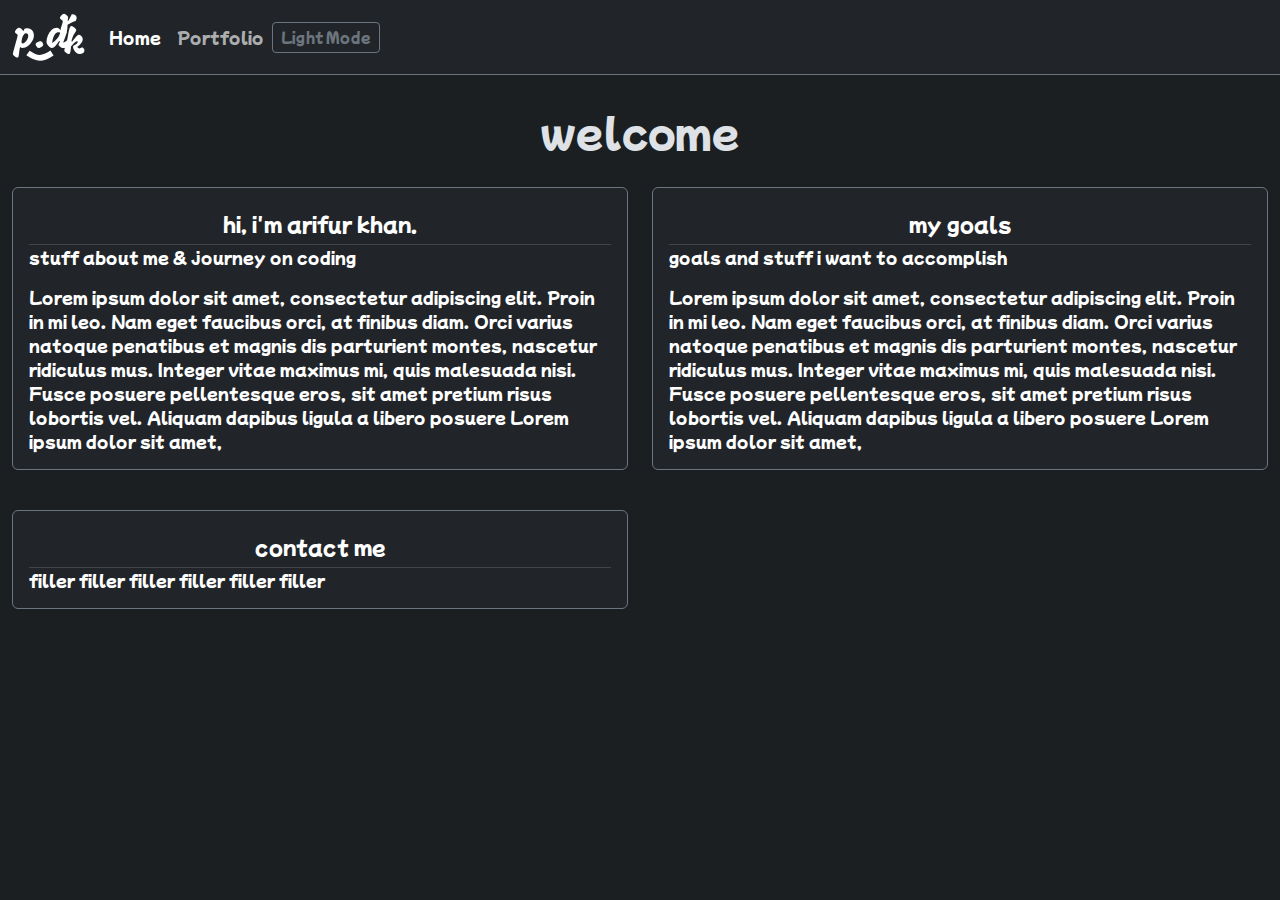
==== index.html @ 9f3860bf "pages test" ====
<!doctype html>
<html lang="en" data-bs-theme="dark">

<head>
    <meta charset="utf-8">
    <meta name="viewport" content="width=device-width, initial-scale=1">

    <!-- google font -->
    <link rel="preconnect" href="https://fonts.googleapis.com">
    <link rel="preconnect" href="https://fonts.gstatic.com" crossorigin>
    <link href="https://fonts.googleapis.com/css2?family=Mochiy+Pop+One&display=swap" rel="stylesheet">
    <!-- google font -->

    <title> Arifur Khan </title>

    <!-- bootstrap -->
    <link href="https://cdn.jsdelivr.net/npm/bootstrap@5.3.3/dist/css/bootstrap.min.css" rel="stylesheet" integrity="sha384-QWTKZyjpPEjISv5WaRU9OFeRpok6YctnYmDr5pNlyT2bRjXh0JMhjY6hW+ALEwIH" crossorigin="anonymous">
    <!-- bootstrap -->
    <link href="style.css" rel="stylesheet" type="text/css" />
</head>

<body>
    <!-- navbar -->
    <nav class="navbar navbar-expand-lg border-bottom mb-3 border-secondary text-bg-dark">
        <div class="container-fluid">
            <a class="navbar-brand"> <img src="/logo_light.svg" alt="Logo" id="logo"> </a>
            <div class="navbar-collapse navbar-nav" id="navbarNavAltMarkup">
                <a class="nav-link active" aria-current="page" href="/index.html">Home</a>
                <a class="nav-link" href="/portfolio.html">Portfolio</a>
                <button class="btn btn-sm btn-outline-secondary" type="button" id="theme"> Light Mode </button>
            </div>
        </div>
    </nav>
    <!-- navbar  -->

    <h1> welcome </h1>

    <div class="row row-cols-1 row-cols-md-2 g-4" style="margin: auto">

        <div class="col">
          <div class="card mb-3 border-secondary text-bg-dark">
                <div class="card-body">
                    <h5 class="card-header text-center text-bg-dark">hi, i'm arifur khan.</h5>
                    <p class="card-text"> stuff about me & journey on coding </p>
                    <p class="card-text"> Lorem ipsum dolor sit amet, consectetur adipiscing elit. Proin in mi leo. Nam eget faucibus orci, at finibus diam. Orci varius natoque penatibus et magnis dis parturient montes, nascetur ridiculus mus. Integer vitae maximus mi, quis malesuada nisi. Fusce posuere pellentesque eros, sit amet pretium risus lobortis vel. Aliquam dapibus ligula a libero posuere Lorem ipsum dolor sit amet, </p>
                </div>
            </div>
        </div>   

        <div class="col">
            <div class="card mb-3 border-secondary text-bg-dark">
                <div class="card-body">
                    <h5 class="card-header text-center text-bg-dark"> my goals </h5>
                    <p class="card-text"> goals and stuff i want to accomplish </p>
                    <p class="card-text"> Lorem ipsum dolor sit amet, consectetur adipiscing elit. Proin in mi leo. Nam eget faucibus orci, at finibus diam. Orci varius natoque penatibus et magnis dis parturient montes, nascetur ridiculus mus. Integer vitae maximus mi, quis malesuada nisi. Fusce posuere pellentesque eros, sit amet pretium risus lobortis vel. Aliquam dapibus ligula a libero posuere Lorem ipsum dolor sit amet, </p>
                </div>
            </div>
        </div>

        <div class="col">
            <div class="card mb-3 border-secondary text-bg-dark">
                <div class="card-body">
                    <h5 class="card-header text-center text-bg-dark"> contact me </h5>
                    <p class="card-text"> filler filler filler filler filler filler </p>
                </div>
            </div>
        </div>

    </div>

    <script src="https://cdn.jsdelivr.net/npm/bootstrap@5.3.3/dist/js/bootstrap.bundle.min.js"
      integrity="sha384-YvpcrYf0tY3lHB60NNkmXc5s9fDVZLESaAA55NDzOxhy9GkcIdslK1eN7N6jIeHz"
      crossorigin="anonymous"></script>
    <script src="/script.js"></script>
</body>
</html>
---- style.css ----
body {
    background-color: #1C1F21; /* 212529 */
    font-family: "Mochiy Pop One", sans-serif;
    font-weight: 400;
    font-style: normal;
  }

h1 {
  margin-top: 2rem;
  text-align: center;
}
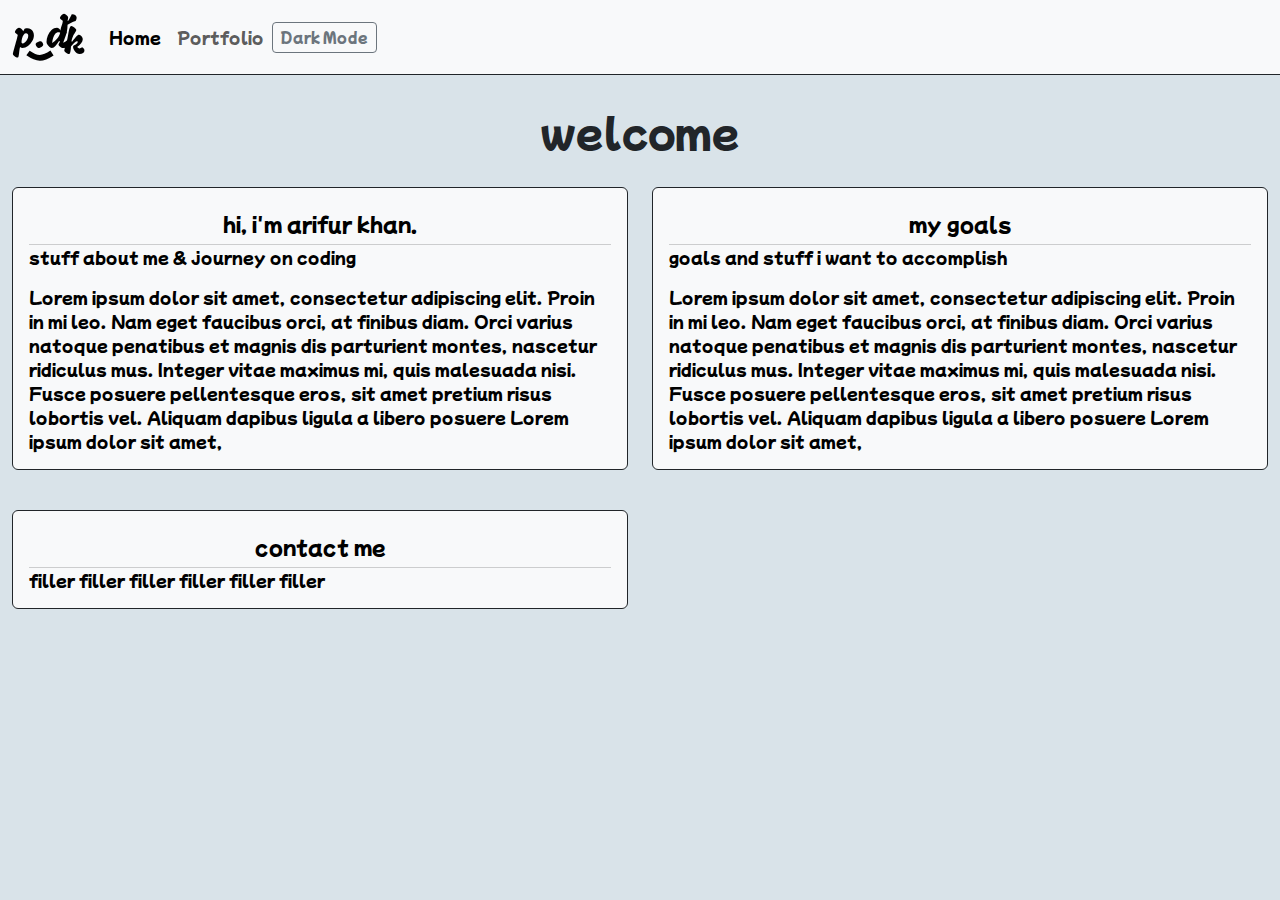
==== commit c0a2359a: "multipage dark/light mode" ====
--- a/index.html
+++ b/index.html
@@ -19,7 +19,7 @@
     <link href="style.css" rel="stylesheet" type="text/css" />
 </head>
 
-<body>
+<body onload="setTheme()">
     <!-- navbar -->
     <nav class="navbar navbar-expand-lg border-bottom mb-3 border-secondary text-bg-dark">
         <div class="container-fluid">
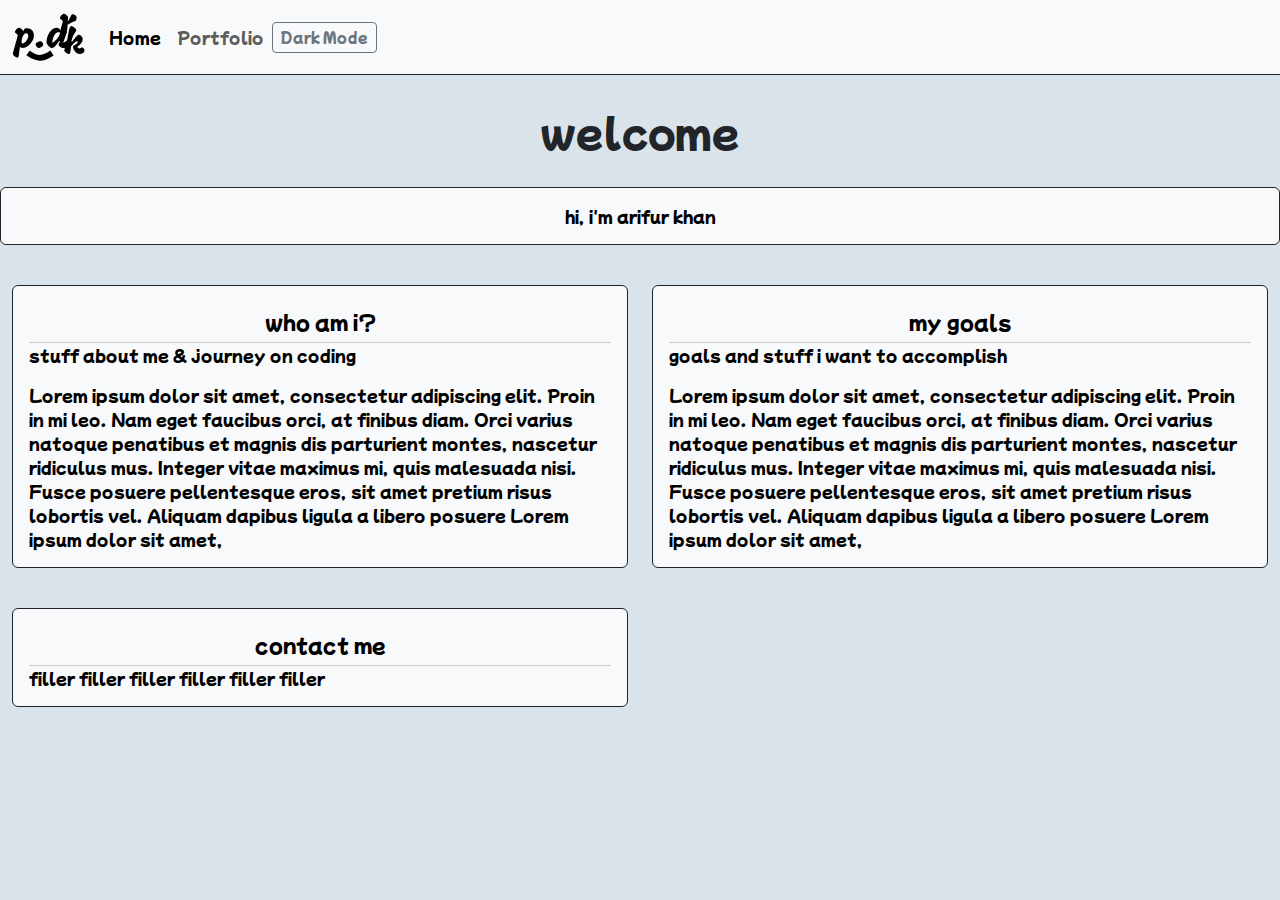
==== commit 6b02d712: "stuff below title text" ====
--- a/index.html
+++ b/index.html
@@ -35,12 +35,18 @@
 
     <h1> welcome </h1>
 
+    <div class="card mb-3 border-secondary text-bg-dark" style="padding: auto; margin-top: 2rem;">
+        <div class="card-body">
+            <p class="card-text text-center"> hi, i'm arifur khan </p>
+        </div>
+    </div>
+
     <div class="row row-cols-1 row-cols-md-2 g-4" style="margin: auto">
 
         <div class="col">
           <div class="card mb-3 border-secondary text-bg-dark">
                 <div class="card-body">
-                    <h5 class="card-header text-center text-bg-dark">hi, i'm arifur khan.</h5>
+                    <h5 class="card-header text-center text-bg-dark">who am i?</h5>
                     <p class="card-text"> stuff about me & journey on coding </p>
                     <p class="card-text"> Lorem ipsum dolor sit amet, consectetur adipiscing elit. Proin in mi leo. Nam eget faucibus orci, at finibus diam. Orci varius natoque penatibus et magnis dis parturient montes, nascetur ridiculus mus. Integer vitae maximus mi, quis malesuada nisi. Fusce posuere pellentesque eros, sit amet pretium risus lobortis vel. Aliquam dapibus ligula a libero posuere Lorem ipsum dolor sit amet, </p>
                 </div>
--- a/style.css
+++ b/style.css
@@ -8,4 +8,11 @@
 h1 {
   margin-top: 2rem;
   text-align: center;
+}
+
+[data-bs-theme="light"].carousel .carousel-control-prev-icon,
+[data-bs-theme="light"].carousel .carousel-control-next-icon,
+[data-bs-theme="light"].carousel .carousel-control-prev-icon,
+[data-bs-theme="light"].carousel .carousel-control-next-icon {
+  filter: none;
 }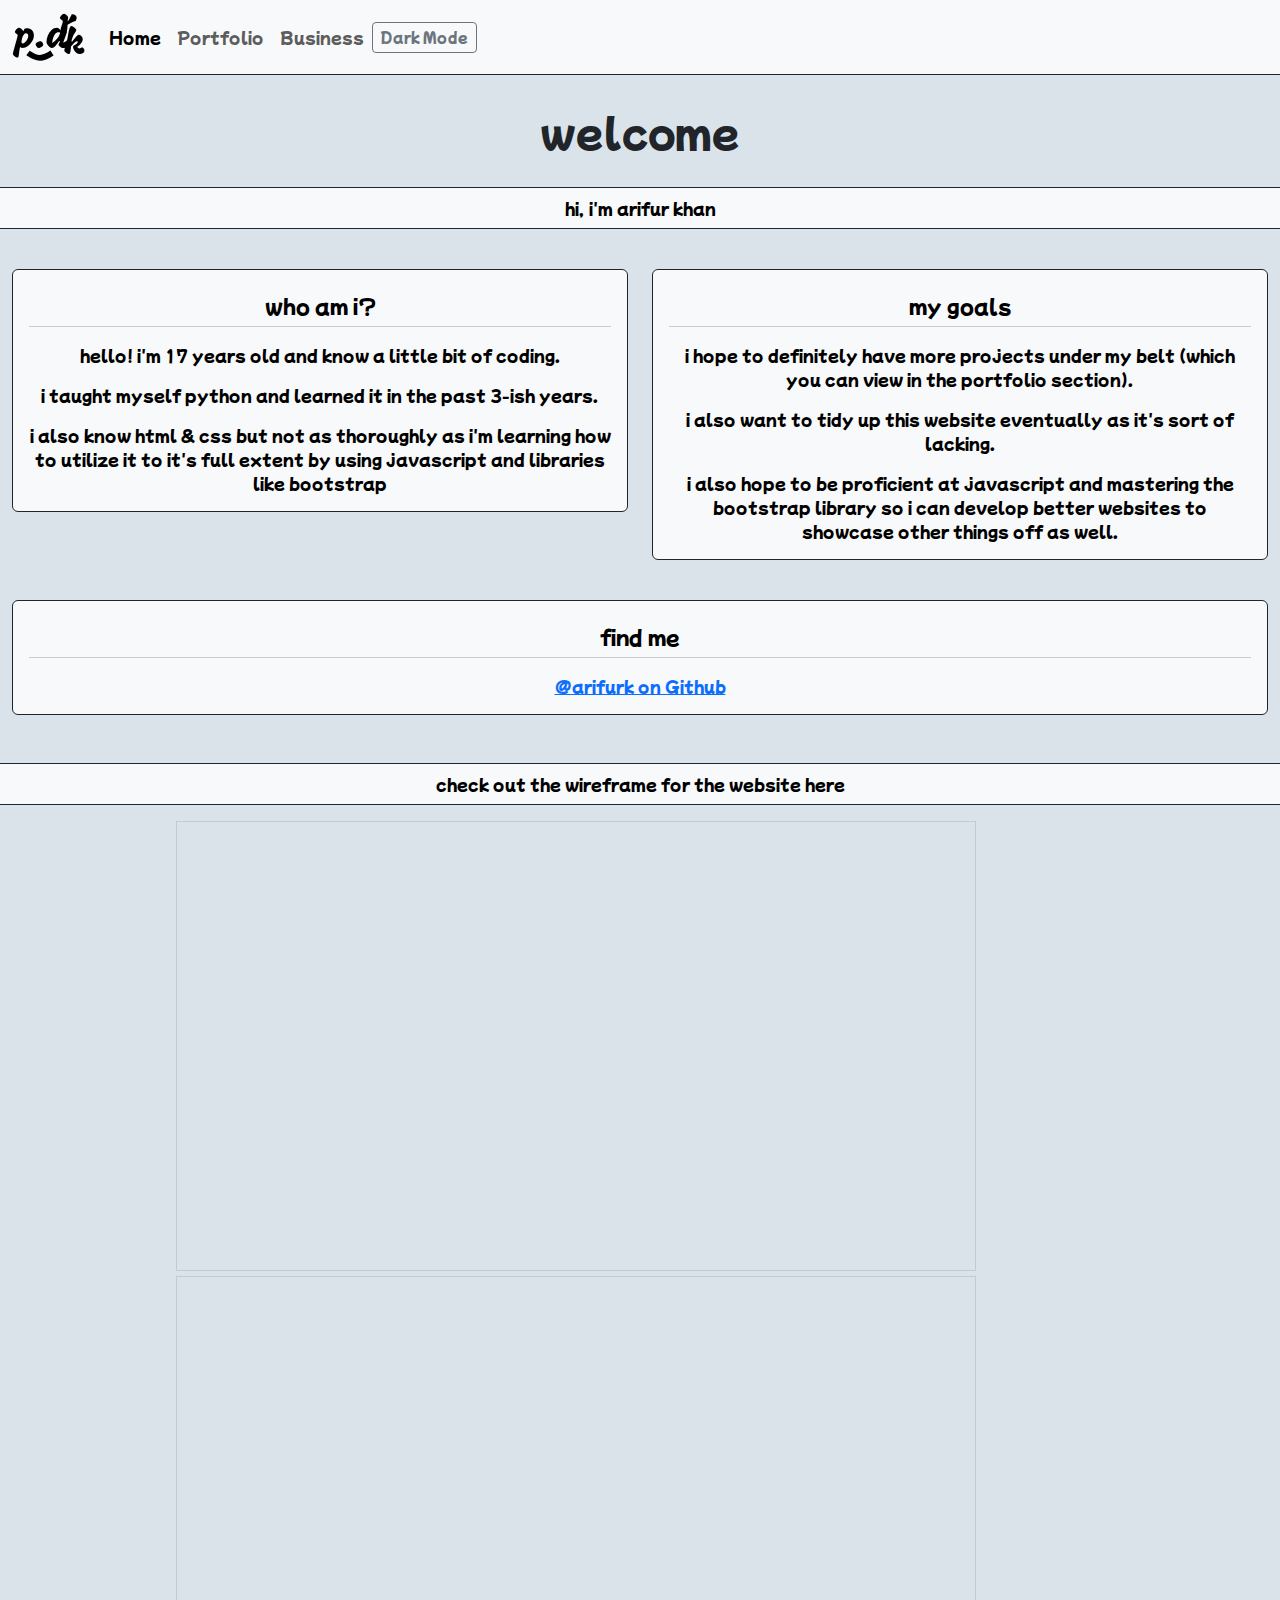
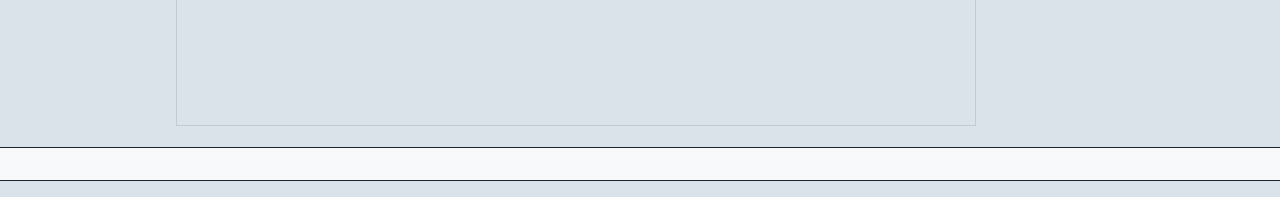
==== commit 02f748b7: "actual text + sectioners" ====
--- a/index.html
+++ b/index.html
@@ -27,52 +27,85 @@
             <div class="navbar-collapse navbar-nav" id="navbarNavAltMarkup">
                 <a class="nav-link active" aria-current="page" href="/index.html">Home</a>
                 <a class="nav-link" href="/portfolio.html">Portfolio</a>
+                <a class="nav-link" href="/business.html">Business</a>
                 <button class="btn btn-sm btn-outline-secondary" type="button" id="theme"> Light Mode </button>
             </div>
         </div>
     </nav>
     <!-- navbar  -->
-
+    <!-- sectioner -->
     <h1> welcome </h1>
 
-    <div class="card mb-3 border-secondary text-bg-dark" style="padding: auto; margin-top: 2rem;">
+    <nav class="navbar navbar-expand-lg border-bottom border-top mb-3 border-secondary text-bg-dark container-fluid" style="padding: auto; margin-top: 2rem;">
         <div class="card-body">
             <p class="card-text text-center"> hi, i'm arifur khan </p>
         </div>
-    </div>
-
+    </nav>
+    <!-- sectioner -->
+    <!-- info -->
     <div class="row row-cols-1 row-cols-md-2 g-4" style="margin: auto">
 
         <div class="col">
           <div class="card mb-3 border-secondary text-bg-dark">
-                <div class="card-body">
-                    <h5 class="card-header text-center text-bg-dark">who am i?</h5>
-                    <p class="card-text"> stuff about me & journey on coding </p>
-                    <p class="card-text"> Lorem ipsum dolor sit amet, consectetur adipiscing elit. Proin in mi leo. Nam eget faucibus orci, at finibus diam. Orci varius natoque penatibus et magnis dis parturient montes, nascetur ridiculus mus. Integer vitae maximus mi, quis malesuada nisi. Fusce posuere pellentesque eros, sit amet pretium risus lobortis vel. Aliquam dapibus ligula a libero posuere Lorem ipsum dolor sit amet, </p>
+                <div class="card-body text-center">
+                    <h5 class="card-header text-bg-dark">who am i?</h5>
+                    <p class="card-text"> </p>
+                    <p class="card-text"> hello! i'm 17 years old and know a little bit of coding. </p>
+                    <p class="card-text"> i taught myself python and learned it in the past 3-ish years.</p>
+                    <p class="card-text"> i also know html & css but not as thoroughly as i'm learning how to utilize it to it's full extent by using javascript and libraries like bootstrap </p>
                 </div>
             </div>
         </div>   
 
         <div class="col">
             <div class="card mb-3 border-secondary text-bg-dark">
-                <div class="card-body">
-                    <h5 class="card-header text-center text-bg-dark"> my goals </h5>
-                    <p class="card-text"> goals and stuff i want to accomplish </p>
-                    <p class="card-text"> Lorem ipsum dolor sit amet, consectetur adipiscing elit. Proin in mi leo. Nam eget faucibus orci, at finibus diam. Orci varius natoque penatibus et magnis dis parturient montes, nascetur ridiculus mus. Integer vitae maximus mi, quis malesuada nisi. Fusce posuere pellentesque eros, sit amet pretium risus lobortis vel. Aliquam dapibus ligula a libero posuere Lorem ipsum dolor sit amet, </p>
-                </div>
-            </div>
-        </div>
-
-        <div class="col">
-            <div class="card mb-3 border-secondary text-bg-dark">
-                <div class="card-body">
-                    <h5 class="card-header text-center text-bg-dark"> contact me </h5>
-                    <p class="card-text"> filler filler filler filler filler filler </p>
+                <div class="card-body text-center">
+                    <h5 class="card-header text-bg-dark"> my goals </h5>
+                    <p class="card-text"></p>
+                    <p class="card-text">i hope to definitely have more projects under my belt (which you can view in the portfolio section). </p>
+                    <p class="card-text">i also want to tidy up this website eventually as it's sort of lacking. </p>
+                    <p class="card-text"> i also hope to be proficient at javascript and mastering the bootstrap library so i can develop better websites to showcase other things off as well.</p>
                 </div>
             </div>
         </div>
 
     </div>
+
+    <div class="row row-cols-1 g-4" style="margin: auto">
+        <div class="col">
+            <div class="card mb-3 border-secondary text-bg-dark">
+                <div class="card-body text-center">
+                    <h5 class="card-header text-bg-dark"> find me </h5>
+                    <p></p>
+                    <a class="card-text" href="https://github.com/arifurk" > @arifurk on Github </a>
+                </div>
+            </div>
+        </div>
+    </div>
+    <!-- info -->
+
+    <!-- sectioner -->
+    <nav class="navbar navbar-expand-lg border-bottom border-top mb-3 border-secondary text-bg-dark container-fluid" style="padding: auto; margin-top: 2rem;">
+        <div class="card-body">
+            <p class="card-text text-center"> check out the wireframe for the website here </p>
+        </div>
+    </nav>
+    <!-- sectioner -->
+    
+    <!-- figma -->
+    <div style="margin-left: 11rem;">
+        <iframe style="border: 1px solid rgba(0, 0, 0, 0.1);" width="800" height="450" src="https://www.figma.com/embed?embed_host=share&url=https%3A%2F%2Fwww.figma.com%2Fdesign%2F9DSR98aB1j3nCnRZ5VGHhL%2Flogo%3Fnode-id%3D0-1%26t%3DaWw1ANpLySyv1yR9-1" allowfullscreen></iframe>
+        <iframe style="border: 1px solid rgba(0, 0, 0, 0.1);" width="800" height="450" src="https://www.figma.com/embed?embed_host=share&url=https%3A%2F%2Fwww.figma.com%2Fdesign%2FsCBcMyZpbf5mOoBNCi8qeq%2Fportfolio-wireframe%3Ft%3DRgURnKNnCr4dVFww-1" allowfullscreen></iframe>
+    </div>
+    <!-- figma -->
+    
+    <!-- sectioner -->
+    <nav class="navbar navbar-expand-lg border-bottom border-top mb-3 border-secondary text-bg-dark container-fluid" style="padding: auto; margin-top: 1rem;">
+        <div class="card-body">
+            <p> </p>
+        </div>
+    </nav>
+    <!-- sectioner -->
 
     <script src="https://cdn.jsdelivr.net/npm/bootstrap@5.3.3/dist/js/bootstrap.bundle.min.js"
       integrity="sha384-YvpcrYf0tY3lHB60NNkmXc5s9fDVZLESaAA55NDzOxhy9GkcIdslK1eN7N6jIeHz"
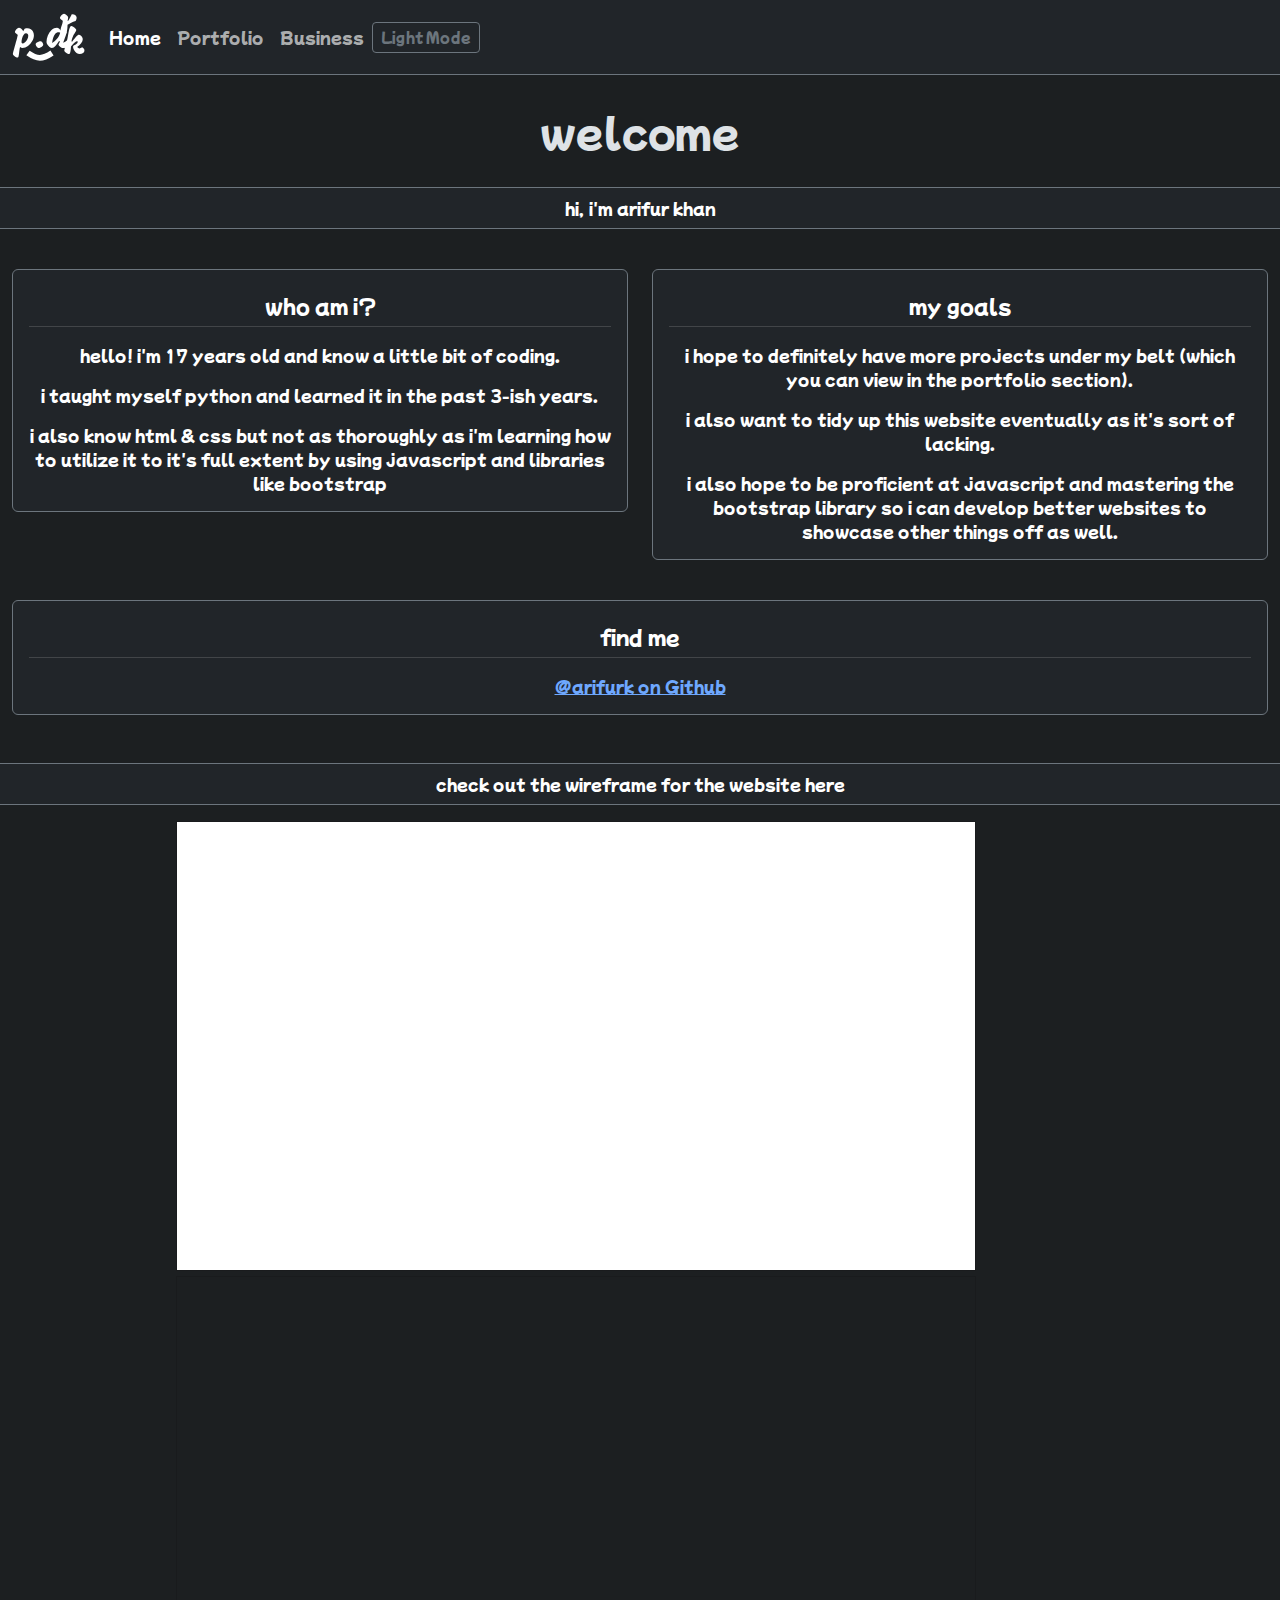
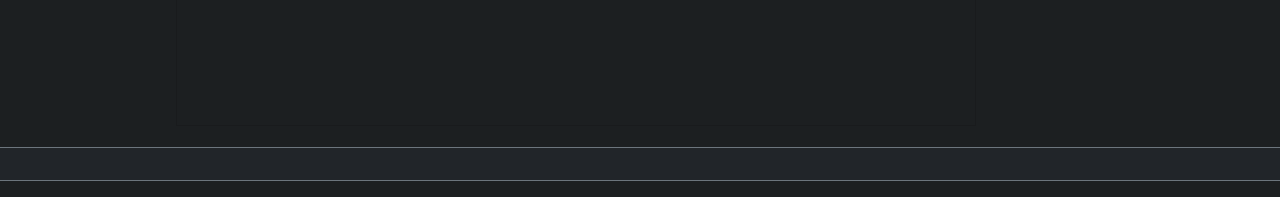
==== commit a245e2b6: "business section" ====
--- a/index.html
+++ b/index.html
@@ -34,7 +34,7 @@
     </nav>
     <!-- navbar  -->
     <!-- sectioner -->
-    <h1> welcome </h1>
+    <h1 style="margin: 2rem; text-align: center;"> welcome </h1>
 
     <nav class="navbar navbar-expand-lg border-bottom border-top mb-3 border-secondary text-bg-dark container-fluid" style="padding: auto; margin-top: 2rem;">
         <div class="card-body">
--- a/style.css
+++ b/style.css
@@ -5,11 +5,6 @@
     font-style: normal;
   }
 
-h1 {
-  margin-top: 2rem;
-  text-align: center;
-}
-
 [data-bs-theme="light"].carousel .carousel-control-prev-icon,
 [data-bs-theme="light"].carousel .carousel-control-next-icon,
 [data-bs-theme="light"].carousel .carousel-control-prev-icon,
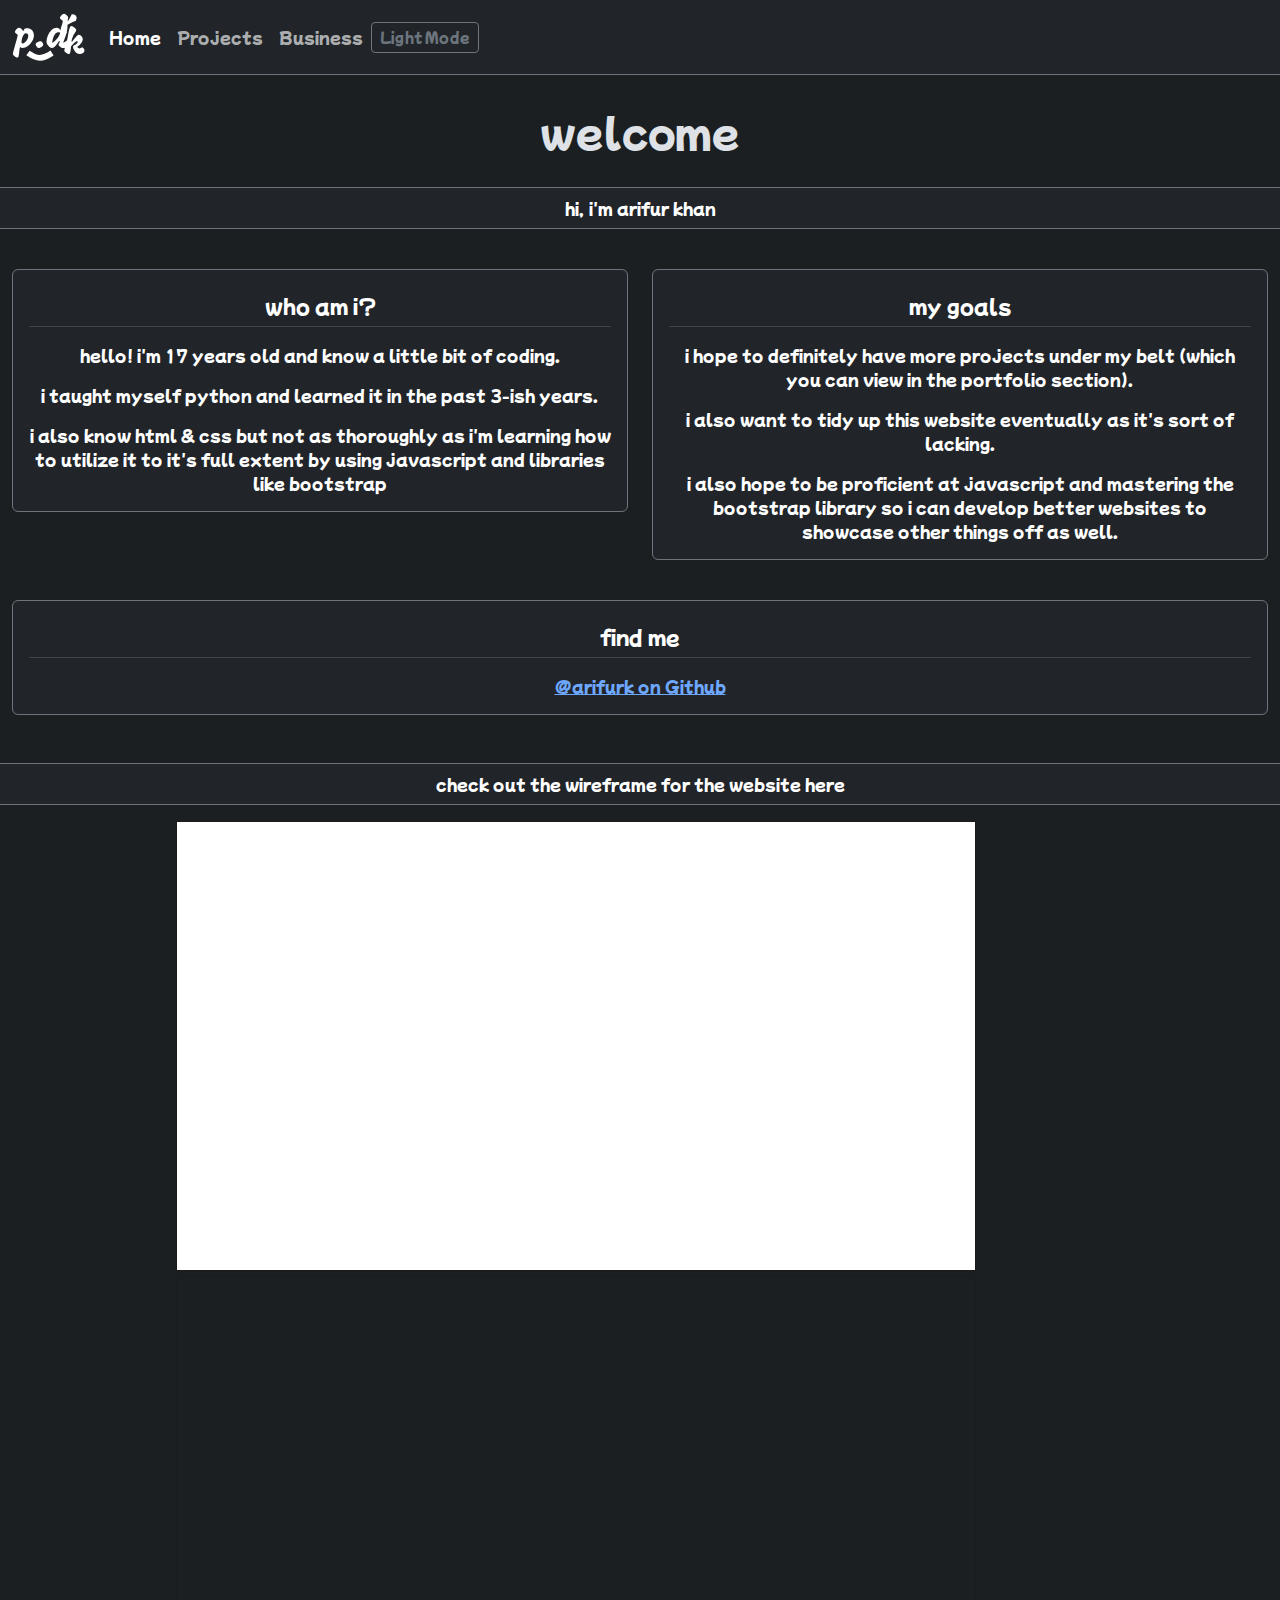
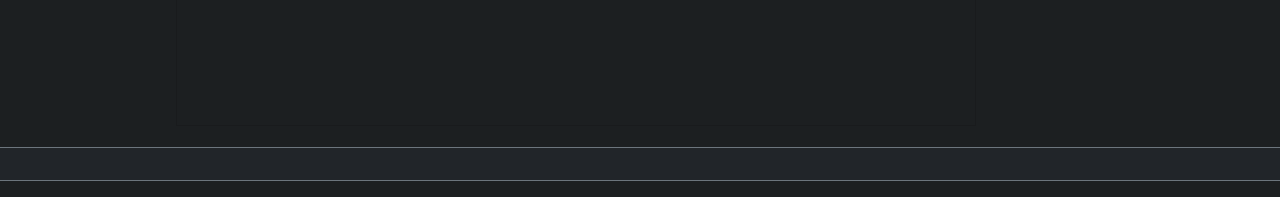
==== commit 1aed0565: "added business section to projects tab" ====
--- a/index.html
+++ b/index.html
@@ -26,7 +26,7 @@
             <a class="navbar-brand"> <img src="/logo_light.svg" alt="Logo" id="logo"> </a>
             <div class="navbar-collapse navbar-nav" id="navbarNavAltMarkup">
                 <a class="nav-link active" aria-current="page" href="/index.html">Home</a>
-                <a class="nav-link" href="/portfolio.html">Portfolio</a>
+                <a class="nav-link" href="/portfolio.html">Projects</a>
                 <a class="nav-link" href="/business.html">Business</a>
                 <button class="btn btn-sm btn-outline-secondary" type="button" id="theme"> Light Mode </button>
             </div>
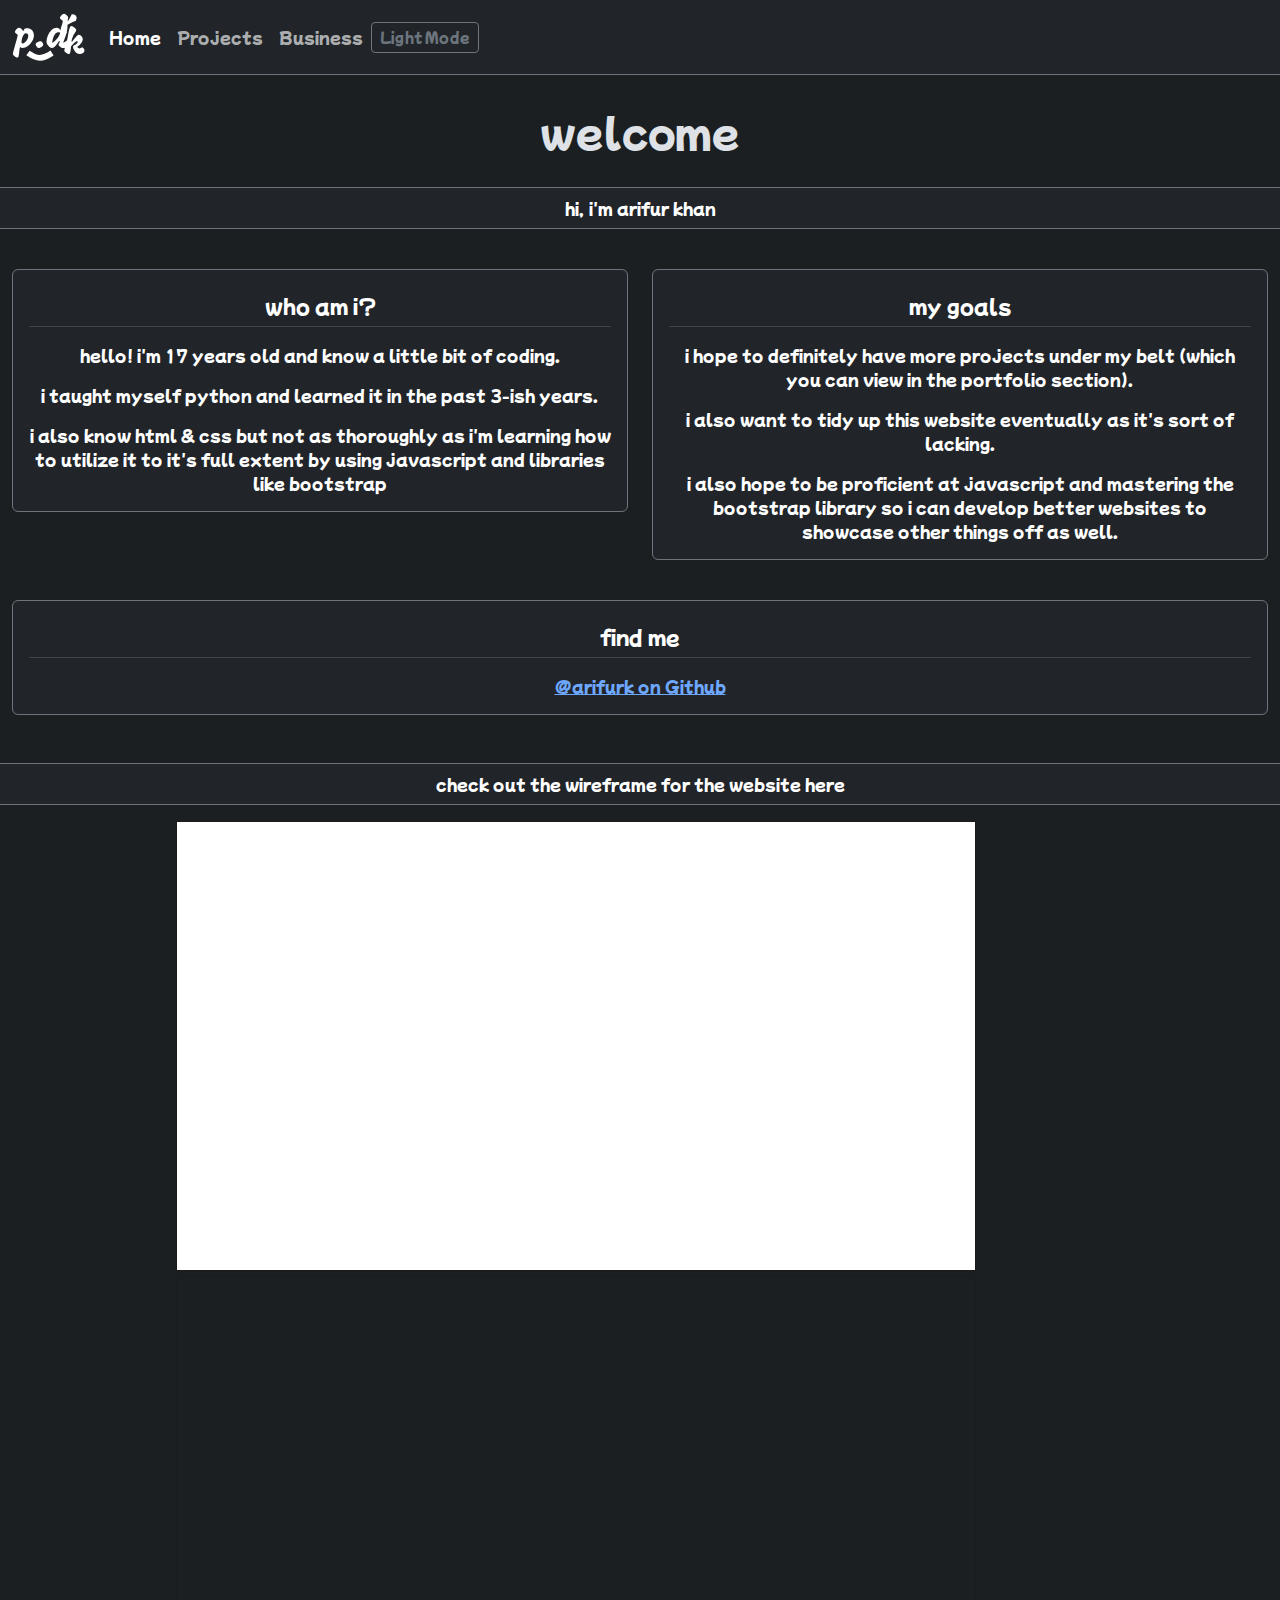
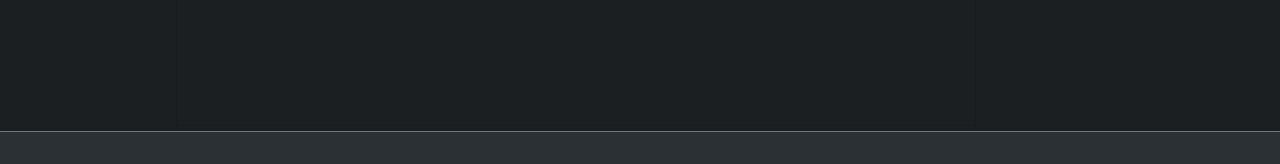
==== commit a26f9347: "footers fix" ====
--- a/index.html
+++ b/index.html
@@ -99,13 +99,7 @@
     </div>
     <!-- figma -->
     
-    <!-- sectioner -->
-    <nav class="navbar navbar-expand-lg border-bottom border-top mb-3 border-secondary text-bg-dark container-fluid" style="padding: auto; margin-top: 1rem;">
-        <div class="card-body">
-            <p> </p>
-        </div>
-    </nav>
-    <!-- sectioner -->
+    <footer class="footer mt-auto py-3 bg-body-tertiary border-top border-secondary"> </footer>
 
     <script src="https://cdn.jsdelivr.net/npm/bootstrap@5.3.3/dist/js/bootstrap.bundle.min.js"
       integrity="sha384-YvpcrYf0tY3lHB60NNkmXc5s9fDVZLESaAA55NDzOxhy9GkcIdslK1eN7N6jIeHz"
